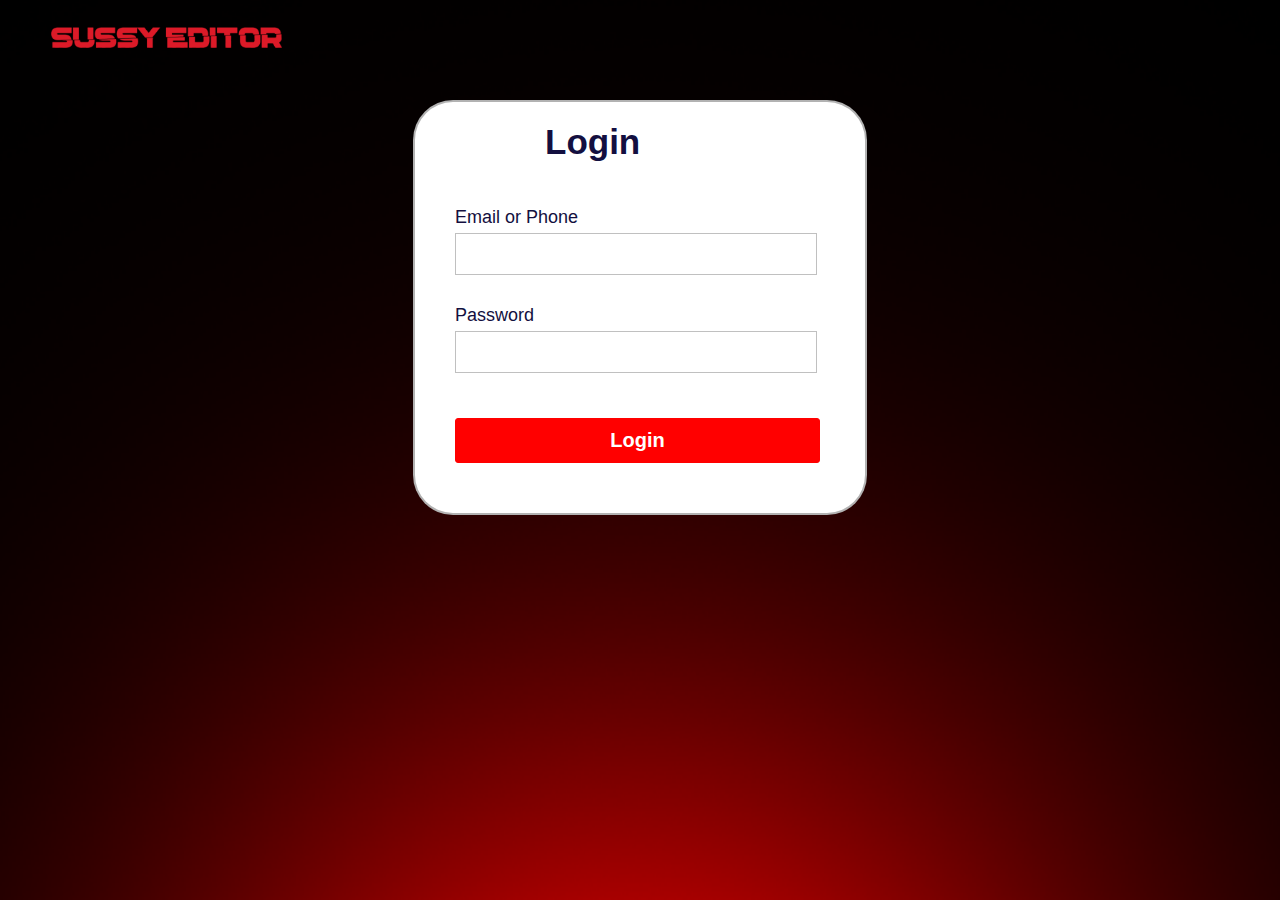
==== index.html @ a56a8dfc "Add files via upload" ====
<!DOCTYPE html>
<html lang="en">
<head>
	<meta charset="UTF-8">
	<title>Validated Login Form</title>
	<link rel="stylesheet" href="style1.css">
</head>
<body>
	<div class="showcase">
		<img src="logo.png">
	</div>
	<div class="container">
		<h1 class="label">Login</h1>
		<form class="login_form" action="imageeditor.html" name="form" onsubmit="return validated()">
			<div class="font">Email or Phone</div>
			<input autocomplete="off" type="text" name="email">
			<div id="email_error">Please fill up your Email or Phone</div>
			<div class="font font2">Password</div>
			<input type="password" name="password">
			<div id="pass_error">Please fill up your Password</div>
			<div class="btn">
	<a href="imageeditor.html">
			<button class="btn btn-lg">Login</button>
		</a>
		</div>
		</form>
	</div>	
	<script src="valid.js"></script>
</body>
</html>
---- style1.css ----
*{
	padding: 0;
	margin: 0;
}
body{
	 background: url(bg_img.png) no-repeat;
	background-size: cover;
	align-items: center;
	justify-content: center;
	display: flex;
	font-family: sans-serif;
	animation: gradient 8s ease infinite;
	background-size: 100% 200%;

	
}
@keyframes gradient {
	0% {
		background-position: 0% 0%;
	}
	50% {
		background-position: 0% 50%;
	}
  }
img{
	position: absolute;
	top: 3%;
	left: 4%;
	width: 18%;
}
.container{
	position: relative;
	margin-top: 100px;
	width: 450px;
	height: auto;
	background:white;
	border-radius: 40px;
	border: 2px solid rgb(0,0,0,.3);
	box-shadow: rgb(66, 147, 66,.5);

	

}
.container:hover{
	box-shadow: 0 0 50px red;
}
.label{
	padding: 20px 130px;
	font-size: 35px;
	font-weight: bold;
	color: #130f40;
}
.login_form{
	padding: 20px 40px;
}
.login_form .font{
	font-size: 18px;
	color: #130f40;
	margin: 5px 0;
}
.login_form input{
	height: 40px;
	width: 350px;
	padding: 0 5px;
	font-size: 18px;
	outline: none;
	border: 1px solid silver;
}
.login_form .font2{
	margin-top: 30px;
}
button{
	margin: 45px 0 30px 0;
	height: 45px;
	width: 365px;
	font-size: 20px;
	color: white;
	outline: none;
	cursor: pointer;
	font-weight: bold;
	background: red;
	border-radius: 3px;
	border: 1px solid red;
	transition: .25s;
}
.login_form button:hover{
	background-image: linear-gradient(red,darkred);
}

.login_form #email_error,
.login_form #pass_error{
	margin-top: 5px;
	width: 345px;
	font-size: 18px;
	color: #C62828;
	background: rgba(255,0,0,0.1);
	text-align: center;
	padding: 5px 8px;
	border-radius: 3px;
	border: 1px solid #EF9A9A;
	display: none;
}
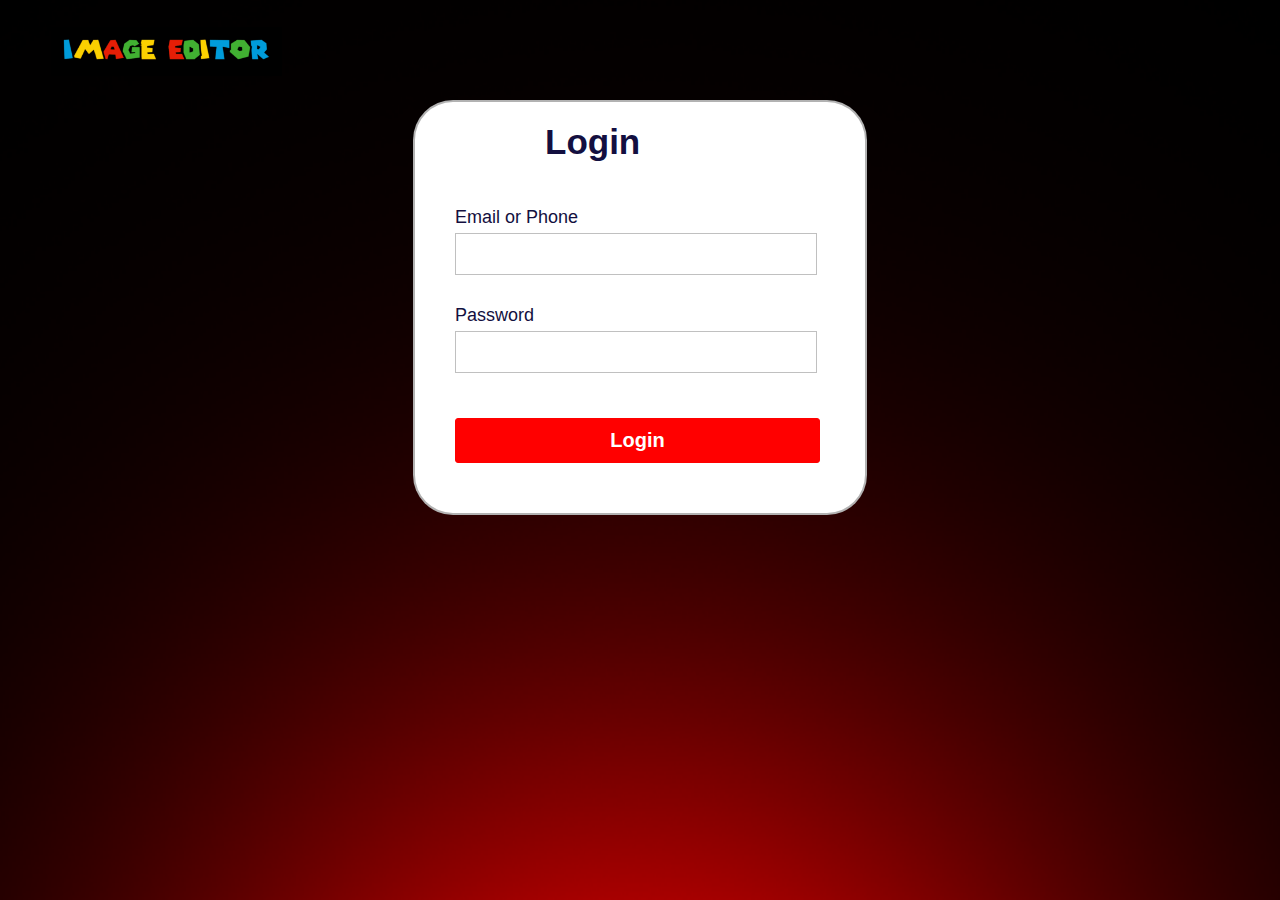
==== commit 6fdc6539: "new logo" ====
--- a/index.html
+++ b/index.html
@@ -7,7 +7,7 @@
 </head>
 <body>
 	<div class="showcase">
-		<img src="logo.png">
+		<img src="logo.gif">
 	</div>
 	<div class="container">
 		<h1 class="label">Login</h1>
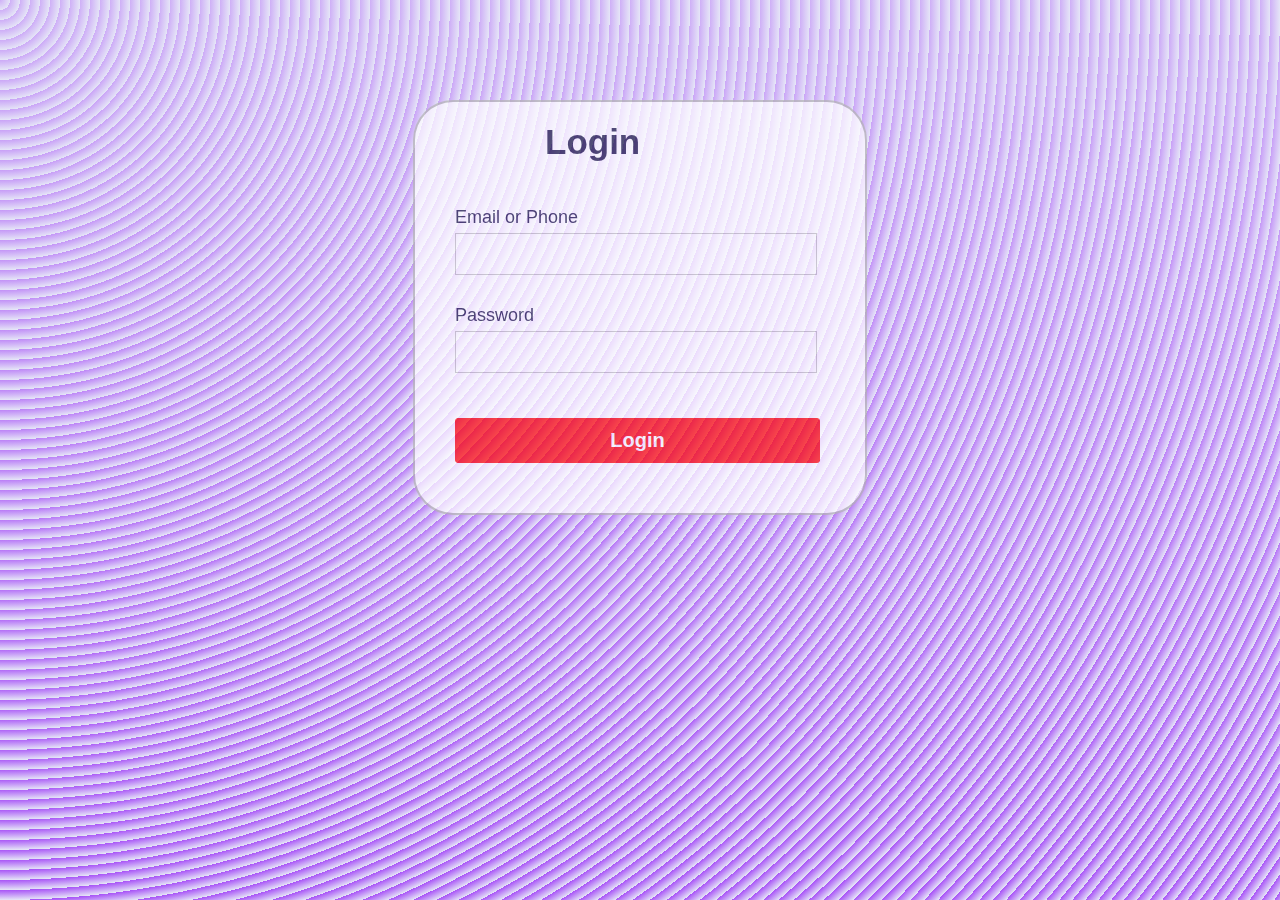
==== commit 3b3ab0c0: "newchanges" ====
--- a/index.html
+++ b/index.html
@@ -2,13 +2,10 @@
 <html lang="en">
 <head>
 	<meta charset="UTF-8">
-	<title>Validated Login Form</title>
+	<title>Image Editor</title>
 	<link rel="stylesheet" href="style1.css">
 </head>
 <body>
-	<div class="showcase">
-		<img src="logo.gif">
-	</div>
 	<div class="container">
 		<h1 class="label">Login</h1>
 		<form class="login_form" action="imageeditor.html" name="form" onsubmit="return validated()">
--- a/style1.css
+++ b/style1.css
@@ -1,9 +1,14 @@
-*{
+* {
 	padding: 0;
 	margin: 0;
 }
-body{
-	 background: url(bg_img.png) no-repeat;
+
+body {
+
+	background-color: #e5e5f7;
+	opacity: 0.7;
+	background-image: repeating-radial-gradient(circle at 0 0, transparent 0, #e5e5f7 10px), repeating-linear-gradient(#a245f755, #a245f7);
+
 	background-size: cover;
 	align-items: center;
 	justify-content: center;
@@ -12,53 +17,52 @@
 	animation: gradient 8s ease infinite;
 	background-size: 100% 200%;
 
-	
+
 }
+
 @keyframes gradient {
 	0% {
 		background-position: 0% 0%;
 	}
+
 	50% {
 		background-position: 0% 50%;
 	}
-  }
-img{
-	position: absolute;
-	top: 3%;
-	left: 4%;
-	width: 18%;
 }
-.container{
+
+.container {
 	position: relative;
 	margin-top: 100px;
 	width: 450px;
 	height: auto;
-	background:white;
+	background: white;
 	border-radius: 40px;
-	border: 2px solid rgb(0,0,0,.3);
-	box-shadow: rgb(66, 147, 66,.5);
+	border: 2px solid rgb(0, 0, 0, .3);
+	box-shadow: rgb(66, 147, 66, .5);
+}
 
-	
-
-}
-.container:hover{
+.container:hover {
 	box-shadow: 0 0 50px red;
 }
-.label{
+
+.label {
 	padding: 20px 130px;
 	font-size: 35px;
 	font-weight: bold;
 	color: #130f40;
 }
-.login_form{
+
+.login_form {
 	padding: 20px 40px;
 }
-.login_form .font{
+
+.login_form .font {
 	font-size: 18px;
 	color: #130f40;
 	margin: 5px 0;
 }
-.login_form input{
+
+.login_form input {
 	height: 40px;
 	width: 350px;
 	padding: 0 5px;
@@ -66,10 +70,12 @@
 	outline: none;
 	border: 1px solid silver;
 }
-.login_form .font2{
+
+.login_form .font2 {
 	margin-top: 30px;
 }
-button{
+
+button {
 	margin: 45px 0 30px 0;
 	height: 45px;
 	width: 365px;
@@ -83,20 +89,21 @@
 	border: 1px solid red;
 	transition: .25s;
 }
-.login_form button:hover{
-	background-image: linear-gradient(red,darkred);
+
+.login_form button:hover {
+	background-image: linear-gradient(red, darkred);
 }
 
 .login_form #email_error,
-.login_form #pass_error{
+.login_form #pass_error {
 	margin-top: 5px;
 	width: 345px;
 	font-size: 18px;
 	color: #C62828;
-	background: rgba(255,0,0,0.1);
+	background: rgba(255, 0, 0, 0.1);
 	text-align: center;
 	padding: 5px 8px;
 	border-radius: 3px;
 	border: 1px solid #EF9A9A;
 	display: none;
-}
+}